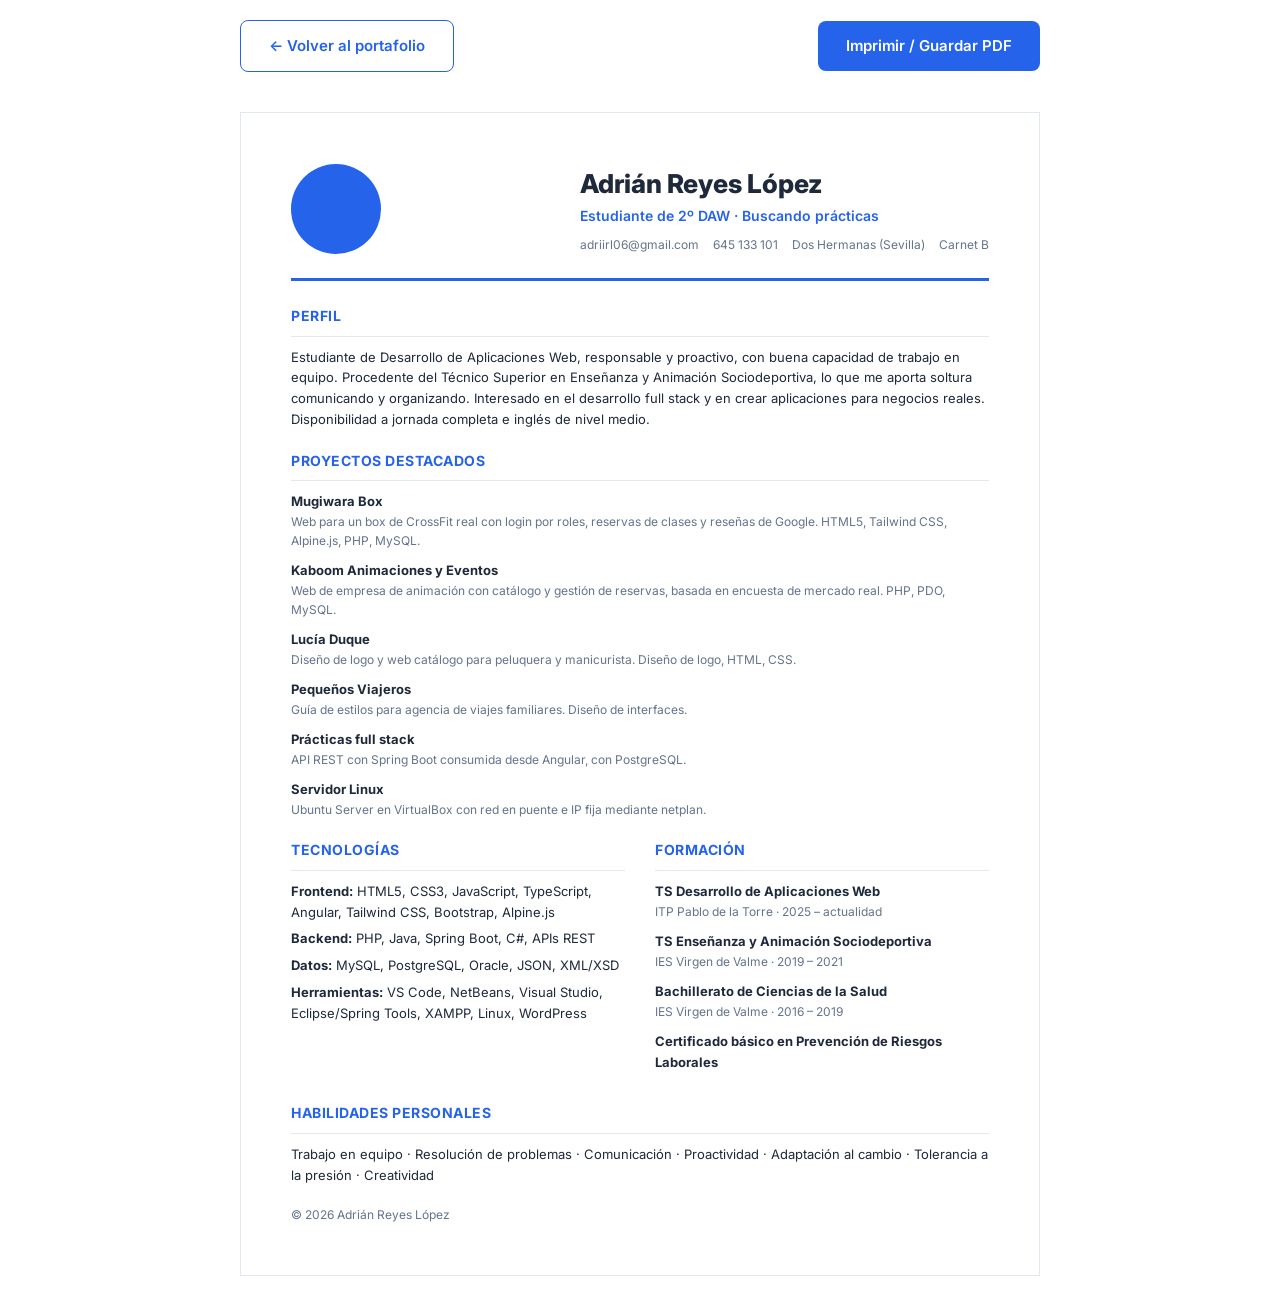
==== cv.html @ adaeef22 "Primera versión del portafolio web Portada, sobre mí, proyectos, tecnologías, formación y contacto, " ====
<!DOCTYPE html>
<html lang="es">
<head>
  <meta charset="UTF-8">
  <meta name="viewport" content="width=device-width, initial-scale=1.0">
  <title>CV · Adrián Reyes López</title>
  <link rel="preconnect" href="https://fonts.googleapis.com">
  <link rel="preconnect" href="https://fonts.gstatic.com" crossorigin>
  <link href="https://fonts.googleapis.com/css2?family=Inter:wght@400;500;600;700;800&display=swap" rel="stylesheet">
  <link rel="stylesheet" href="estilos.css">
</head>
<body>

  <!-- ===== BARRA DE ACCIONES (no se imprime) ===== -->
  <div class="barra-acciones-cv no-imprimir">
    <a href="index.html" class="boton boton-secundario">← Volver al portafolio</a>
    <a href="#" onclick="window.print(); return false;" class="boton boton-primario">Imprimir / Guardar PDF</a>
  </div>

  <!-- ===== PAGINA CV (A4) ===== -->
  <div class="pagina-cv">

    <!-- ===== CABECERA ===== -->
    <header class="cabecera-cv">
      <div class="foto-cv"></div>
      <div>
        <h1 class="nombre-cv">Adrián Reyes López</h1>
        <p class="puesto-cv">Estudiante de 2º DAW · Buscando prácticas</p>
        <div class="datos-contacto-cv">
          <span>adriirl06@gmail.com</span>
          <span>645 133 101</span>
          <span>Dos Hermanas (Sevilla)</span>
          <span>Carnet B</span>
        </div>
      </div>
    </header>

    <!-- ===== PERFIL ===== -->
    <section class="seccion-cv">
      <h2 class="titulo-seccion-cv">Perfil</h2>
      <p class="texto-cv">
        Estudiante de Desarrollo de Aplicaciones Web, responsable y proactivo,
        con buena capacidad de trabajo en equipo. Procedente del Técnico
        Superior en Enseñanza y Animación Sociodeportiva, lo que me aporta
        soltura comunicando y organizando. Interesado en el desarrollo full
        stack y en crear aplicaciones para negocios reales. Disponibilidad a
        jornada completa e inglés de nivel medio.
      </p>
    </section>

    <!-- ===== PROYECTOS DESTACADOS ===== -->
    <section class="seccion-cv">
      <h2 class="titulo-seccion-cv">Proyectos destacados</h2>

      <div class="elemento-cv">
        <p class="titulo-elemento-cv">Mugiwara Box</p>
        <p class="detalle-elemento-cv">
          Web para un box de CrossFit real con login por roles, reservas de
          clases y reseñas de Google. HTML5, Tailwind CSS, Alpine.js, PHP, MySQL.
        </p>
      </div>
      <div class="elemento-cv">
        <p class="titulo-elemento-cv">Kaboom Animaciones y Eventos</p>
        <p class="detalle-elemento-cv">
          Web de empresa de animación con catálogo y gestión de reservas,
          basada en encuesta de mercado real. PHP, PDO, MySQL.
        </p>
      </div>
      <div class="elemento-cv">
        <p class="titulo-elemento-cv">Lucía Duque</p>
        <p class="detalle-elemento-cv">
          Diseño de logo y web catálogo para peluquera y manicurista. Diseño de logo, HTML, CSS.
        </p>
      </div>
      <div class="elemento-cv">
        <p class="titulo-elemento-cv">Pequeños Viajeros</p>
        <p class="detalle-elemento-cv">
          Guía de estilos para agencia de viajes familiares. Diseño de interfaces.
        </p>
      </div>
      <div class="elemento-cv">
        <p class="titulo-elemento-cv">Prácticas full stack</p>
        <p class="detalle-elemento-cv">
          API REST con Spring Boot consumida desde Angular, con PostgreSQL.
        </p>
      </div>
      <div class="elemento-cv">
        <p class="titulo-elemento-cv">Servidor Linux</p>
        <p class="detalle-elemento-cv">
          Ubuntu Server en VirtualBox con red en puente e IP fija mediante netplan.
        </p>
      </div>
    </section>

    <!-- ===== TECNOLOGIAS Y FORMACION ===== -->
    <div class="rejilla-cv-dos-columnas">
      <section class="seccion-cv">
        <h2 class="titulo-seccion-cv">Tecnologías</h2>
        <p class="texto-cv"><strong>Frontend:</strong> HTML5, CSS3, JavaScript, TypeScript, Angular, Tailwind CSS, Bootstrap, Alpine.js</p>
        <p class="texto-cv"><strong>Backend:</strong> PHP, Java, Spring Boot, C#, APIs REST</p>
        <p class="texto-cv"><strong>Datos:</strong> MySQL, PostgreSQL, Oracle, JSON, XML/XSD</p>
        <p class="texto-cv"><strong>Herramientas:</strong> VS Code, NetBeans, Visual Studio, Eclipse/Spring Tools, XAMPP, Linux, WordPress</p>
      </section>

      <section class="seccion-cv">
        <h2 class="titulo-seccion-cv">Formación</h2>
        <div class="elemento-cv">
          <p class="titulo-elemento-cv">TS Desarrollo de Aplicaciones Web</p>
          <p class="detalle-elemento-cv">ITP Pablo de la Torre · 2025 – actualidad</p>
        </div>
        <div class="elemento-cv">
          <p class="titulo-elemento-cv">TS Enseñanza y Animación Sociodeportiva</p>
          <p class="detalle-elemento-cv">IES Virgen de Valme · 2019 – 2021</p>
        </div>
        <div class="elemento-cv">
          <p class="titulo-elemento-cv">Bachillerato de Ciencias de la Salud</p>
          <p class="detalle-elemento-cv">IES Virgen de Valme · 2016 – 2019</p>
        </div>
        <div class="elemento-cv">
          <p class="titulo-elemento-cv">Certificado básico en Prevención de Riesgos Laborales</p>
        </div>
      </section>
    </div>

    <!-- ===== HABILIDADES ===== -->
    <section class="seccion-cv">
      <h2 class="titulo-seccion-cv">Habilidades personales</h2>
      <p class="texto-cv">
        Trabajo en equipo · Resolución de problemas · Comunicación ·
        Proactividad · Adaptación al cambio · Tolerancia a la presión · Creatividad
      </p>
    </section>

    <footer>
      <p class="detalle-elemento-cv">© 2026 Adrián Reyes López</p>
    </footer>

  </div>

</body>
</html>
---- estilos.css ----
/* =====================================================
   VARIABLES Y BASE
===================================================== */
:root {
  --azul: #2563eb;
  --azul-oscuro: #1d4ed8;
  --blanco: #ffffff;
  --gris-claro: #f8fafc;
  --oscuro: #0f172a;
  --texto: #1e293b;
  --texto-suave: #64748b;
  --borde: #e2e8f0;
}

* {
  margin: 0;
  padding: 0;
  box-sizing: border-box;
}

html {
  scroll-behavior: smooth;
  scroll-padding-top: 80px;
}

body {
  font-family: "Inter", Arial, sans-serif;
  color: var(--texto);
  background-color: var(--blanco);
  line-height: 1.6;
}

img {
  max-width: 100%;
  display: block;
}

a {
  text-decoration: none;
  color: inherit;
}

ul {
  list-style: none;
}

.contenedor {
  max-width: 1100px;
  margin: 0 auto;
  padding: 0 20px;
}

/* =====================================================
   CABECERA
===================================================== */
.cabecera {
  position: fixed;
  top: 0;
  left: 0;
  width: 100%;
  height: 70px;
  background-color: var(--blanco);
  border-bottom: 1px solid var(--borde);
  z-index: 1000;
}

.cabecera .contenedor {
  height: 70px;
  display: flex;
  align-items: center;
  justify-content: space-between;
}

.logo-cabecera {
  font-weight: 700;
  font-size: 18px;
  color: var(--azul);
}

.menu-principal {
  display: flex;
  gap: 28px;
}

.menu-principal a {
  font-size: 15px;
  font-weight: 500;
  color: var(--texto);
  transition: color 0.2s ease;
}

.menu-principal a:hover {
  color: var(--azul);
}

/* =====================================================
   SECCIONES GENERALES
===================================================== */
.seccion {
  padding: 90px 0;
}

.seccion-gris {
  background-color: var(--gris-claro);
}

.titulo-seccion {
  font-size: 32px;
  font-weight: 700;
  text-align: center;
  margin-bottom: 12px;
}

.subtitulo-seccion {
  font-size: 16px;
  color: var(--texto-suave);
  text-align: center;
  max-width: 600px;
  margin: 0 auto 50px;
}

/* =====================================================
   PORTADA
===================================================== */
.portada {
  padding-top: 180px;
  padding-bottom: 90px;
  text-align: center;
}

.etiqueta-portada {
  display: inline-block;
  background-color: #dbeafe;
  color: var(--azul-oscuro);
  font-size: 13px;
  font-weight: 600;
  padding: 6px 16px;
  border-radius: 20px;
  margin-bottom: 24px;
}

.foto-perfil {
  width: 160px;
  height: 160px;
  border-radius: 50%;
  margin: 0 auto 28px;
  background-color: var(--azul);
  background-image: url("img/perfil.jpg");
  background-size: cover;
  background-position: center;
  border: 4px solid var(--blanco);
  box-shadow: 0 4px 16px rgba(0, 0, 0, 0.1);
}

.titulo-portada {
  font-size: 40px;
  font-weight: 800;
  max-width: 700px;
  margin: 0 auto 18px;
}

.texto-portada {
  font-size: 17px;
  color: var(--texto-suave);
  max-width: 560px;
  margin: 0 auto 32px;
}

.botones-portada {
  display: flex;
  gap: 16px;
  justify-content: center;
  flex-wrap: wrap;
}

.boton {
  display: inline-block;
  padding: 13px 28px;
  border-radius: 8px;
  font-size: 15px;
  font-weight: 600;
  transition: opacity 0.2s ease, transform 0.15s ease;
}

.boton:hover {
  transform: translateY(-2px);
}

.boton-primario {
  background-color: var(--azul);
  color: var(--blanco);
}

.boton-secundario {
  background-color: var(--blanco);
  color: var(--azul);
  border: 1px solid var(--azul);
}

/* =====================================================
   SOBRE MI
===================================================== */
.bloque-sobre-mi {
  display: grid;
  grid-template-columns: 1.4fr 1fr;
  gap: 50px;
  align-items: start;
}

.texto-sobre-mi p {
  margin-bottom: 16px;
  color: var(--texto);
}

.lista-datos-rapidos {
  background-color: var(--blanco);
  border: 1px solid var(--borde);
  border-radius: 12px;
  padding: 24px;
}

.lista-datos-rapidos li {
  display: flex;
  justify-content: space-between;
  padding: 10px 0;
  border-bottom: 1px solid var(--borde);
  font-size: 14px;
}

.lista-datos-rapidos li:last-child {
  border-bottom: none;
}

.lista-datos-rapidos span:first-child {
  color: var(--texto-suave);
}

.lista-datos-rapidos span:last-child {
  font-weight: 600;
}

/* =====================================================
   PROYECTOS
===================================================== */
.rejilla-proyectos {
  display: grid;
  grid-template-columns: repeat(3, 1fr);
  gap: 28px;
}

.tarjeta-proyecto {
  background-color: var(--blanco);
  border: 1px solid var(--borde);
  border-radius: 12px;
  overflow: hidden;
  display: flex;
  flex-direction: column;
  transition: transform 0.2s ease, box-shadow 0.2s ease;
}

.tarjeta-proyecto:hover {
  transform: translateY(-4px);
  box-shadow: 0 10px 24px rgba(0, 0, 0, 0.08);
}

.imagen-proyecto {
  height: 170px;
  width: 100%;
  background-color: var(--azul);
  background-size: cover;
  background-position: center;
}

.imagen-mugiwara { background-image: url("img/mugiwara.jpg"); }
.imagen-kaboom { background-image: url("img/kaboom.jpg"); }
.imagen-lucia-duque { background-image: url("img/lucia-duque.jpg"); }
.imagen-pequenos-viajeros { background-image: url("img/pequenos-viajeros.jpg"); }
.imagen-spring-angular { background-image: url("img/spring-angular.jpg"); }
.imagen-ubuntu-server { background-image: url("img/ubuntu-server.jpg"); }

.cuerpo-tarjeta {
  padding: 22px;
  display: flex;
  flex-direction: column;
  flex: 1;
}

.titulo-tarjeta {
  font-size: 18px;
  font-weight: 700;
  margin-bottom: 10px;
}

.descripcion-tarjeta {
  font-size: 14px;
  color: var(--texto-suave);
  margin-bottom: 16px;
  flex: 1;
}

.etiquetas-tecnologia {
  display: flex;
  flex-wrap: wrap;
  gap: 8px;
}

.etiqueta-tecnologia {
  background-color: var(--gris-claro);
  color: var(--azul-oscuro);
  font-size: 12px;
  font-weight: 600;
  padding: 4px 10px;
  border-radius: 6px;
}

/* =====================================================
   TECNOLOGIAS
===================================================== */
.rejilla-tecnologias {
  display: grid;
  grid-template-columns: repeat(4, 1fr);
  gap: 24px;
  margin-bottom: 50px;
}

.bloque-tecnologia {
  background-color: var(--blanco);
  border: 1px solid var(--borde);
  border-radius: 12px;
  padding: 22px;
}

.titulo-bloque-tecnologia {
  font-size: 15px;
  font-weight: 700;
  color: var(--azul);
  margin-bottom: 14px;
}

.bloque-tecnologia ul li {
  font-size: 14px;
  padding: 5px 0;
  color: var(--texto);
}

.habilidades-personales {
  display: flex;
  flex-wrap: wrap;
  gap: 10px;
  justify-content: center;
}

.etiqueta-habilidad {
  background-color: var(--gris-claro);
  border: 1px solid var(--borde);
  font-size: 13px;
  font-weight: 600;
  padding: 8px 16px;
  border-radius: 20px;
}

/* =====================================================
   FORMACION
===================================================== */
.linea-tiempo {
  max-width: 700px;
  margin: 0 auto;
  border-left: 2px solid var(--azul);
  padding-left: 30px;
}

.elemento-tiempo {
  position: relative;
  margin-bottom: 32px;
}

.elemento-tiempo::before {
  content: "";
  position: absolute;
  left: -38px;
  top: 4px;
  width: 12px;
  height: 12px;
  border-radius: 50%;
  background-color: var(--azul);
}

.fecha-tiempo {
  font-size: 13px;
  font-weight: 700;
  color: var(--azul);
  margin-bottom: 4px;
}

.titulo-tiempo {
  font-size: 17px;
  font-weight: 700;
  margin-bottom: 2px;
}

.lugar-tiempo {
  font-size: 14px;
  color: var(--texto-suave);
}

/* =====================================================
   CONTACTO
===================================================== */
.seccion-contacto {
  background-color: var(--oscuro);
  color: var(--blanco);
  text-align: center;
}

.seccion-contacto .titulo-seccion,
.seccion-contacto .subtitulo-seccion {
  color: var(--blanco);
}

.seccion-contacto .subtitulo-seccion {
  color: #94a3b8;
}

.enlaces-contacto {
  display: flex;
  flex-wrap: wrap;
  gap: 16px;
  justify-content: center;
}

.enlace-contacto {
  background-color: rgba(255, 255, 255, 0.08);
  border: 1px solid rgba(255, 255, 255, 0.15);
  padding: 13px 26px;
  border-radius: 8px;
  font-size: 15px;
  font-weight: 600;
  transition: background-color 0.2s ease;
}

.enlace-contacto:hover {
  background-color: var(--azul);
}

/* =====================================================
   PIE DE PAGINA
===================================================== */
.pie-pagina {
  background-color: var(--oscuro);
  color: #94a3b8;
  text-align: center;
  font-size: 13px;
  padding: 24px 0;
  border-top: 1px solid rgba(255, 255, 255, 0.1);
}

/* =====================================================
   RESPONSIVE: TABLET
===================================================== */
@media (max-width: 1024px) {
  .rejilla-proyectos {
    grid-template-columns: repeat(2, 1fr);
  }

  .rejilla-tecnologias {
    grid-template-columns: repeat(2, 1fr);
  }

  .bloque-sobre-mi {
    grid-template-columns: 1fr;
  }
}

/* =====================================================
   RESPONSIVE: MOVIL
===================================================== */
@media (max-width: 640px) {
  .cabecera .contenedor {
    gap: 12px;
  }

  .menu-principal {
    gap: 14px;
    overflow-x: auto;
    -webkit-overflow-scrolling: touch;
    scrollbar-width: none;
  }

  .menu-principal::-webkit-scrollbar {
    display: none;
  }

  .menu-principal a {
    font-size: 13px;
    white-space: nowrap;
  }

  .titulo-portada {
    font-size: 30px;
  }

  .seccion {
    padding: 60px 0;
  }

  .rejilla-proyectos {
    grid-template-columns: 1fr;
  }

  .rejilla-tecnologias {
    grid-template-columns: 1fr;
  }
}

/* =====================================================
   PAGINA CV (impresion)
===================================================== */
.pagina-cv {
  max-width: 800px;
  margin: 40px auto;
  background-color: var(--blanco);
  border: 1px solid var(--borde);
  padding: 50px;
}

.barra-acciones-cv {
  max-width: 800px;
  margin: 20px auto 0;
  display: flex;
  justify-content: space-between;
  align-items: center;
}

.cabecera-cv {
  display: flex;
  justify-content: space-between;
  align-items: center;
  gap: 24px;
  border-bottom: 3px solid var(--azul);
  padding-bottom: 24px;
  margin-bottom: 24px;
}

.foto-cv {
  width: 90px;
  height: 90px;
  border-radius: 50%;
  background-color: var(--azul);
  background-image: url("img/perfil.jpg");
  background-size: cover;
  background-position: center;
  flex-shrink: 0;
}

.nombre-cv {
  font-size: 26px;
  font-weight: 800;
}

.puesto-cv {
  font-size: 14px;
  color: var(--azul);
  font-weight: 600;
  margin-bottom: 8px;
}

.datos-contacto-cv {
  display: flex;
  flex-wrap: wrap;
  gap: 14px;
  font-size: 12px;
  color: var(--texto-suave);
}

.seccion-cv {
  margin-bottom: 20px;
}

.titulo-seccion-cv {
  font-size: 14px;
  font-weight: 700;
  color: var(--azul);
  text-transform: uppercase;
  letter-spacing: 0.5px;
  margin-bottom: 10px;
  border-bottom: 1px solid var(--borde);
  padding-bottom: 8px;
}

.texto-cv {
  font-size: 13px;
  color: var(--texto);
  margin-bottom: 6px;
}

.elemento-cv {
  margin-bottom: 10px;
}

.titulo-elemento-cv {
  font-size: 13px;
  font-weight: 700;
}

.detalle-elemento-cv {
  font-size: 12px;
  color: var(--texto-suave);
}

.rejilla-cv-dos-columnas {
  display: grid;
  grid-template-columns: 1fr 1fr;
  gap: 30px;
}

.lista-cv li {
  font-size: 12px;
  padding: 2px 0;
}

@media print {
  @page {
    size: A4;
    margin: 12mm;
  }

  .no-imprimir {
    display: none;
  }

  body {
    background-color: var(--blanco);
  }

  .pagina-cv {
    margin: 0;
    border: none;
    padding: 0;
  }

  .foto-cv,
  .foto-perfil {
    print-color-adjust: exact;
    -webkit-print-color-adjust: exact;
  }
}
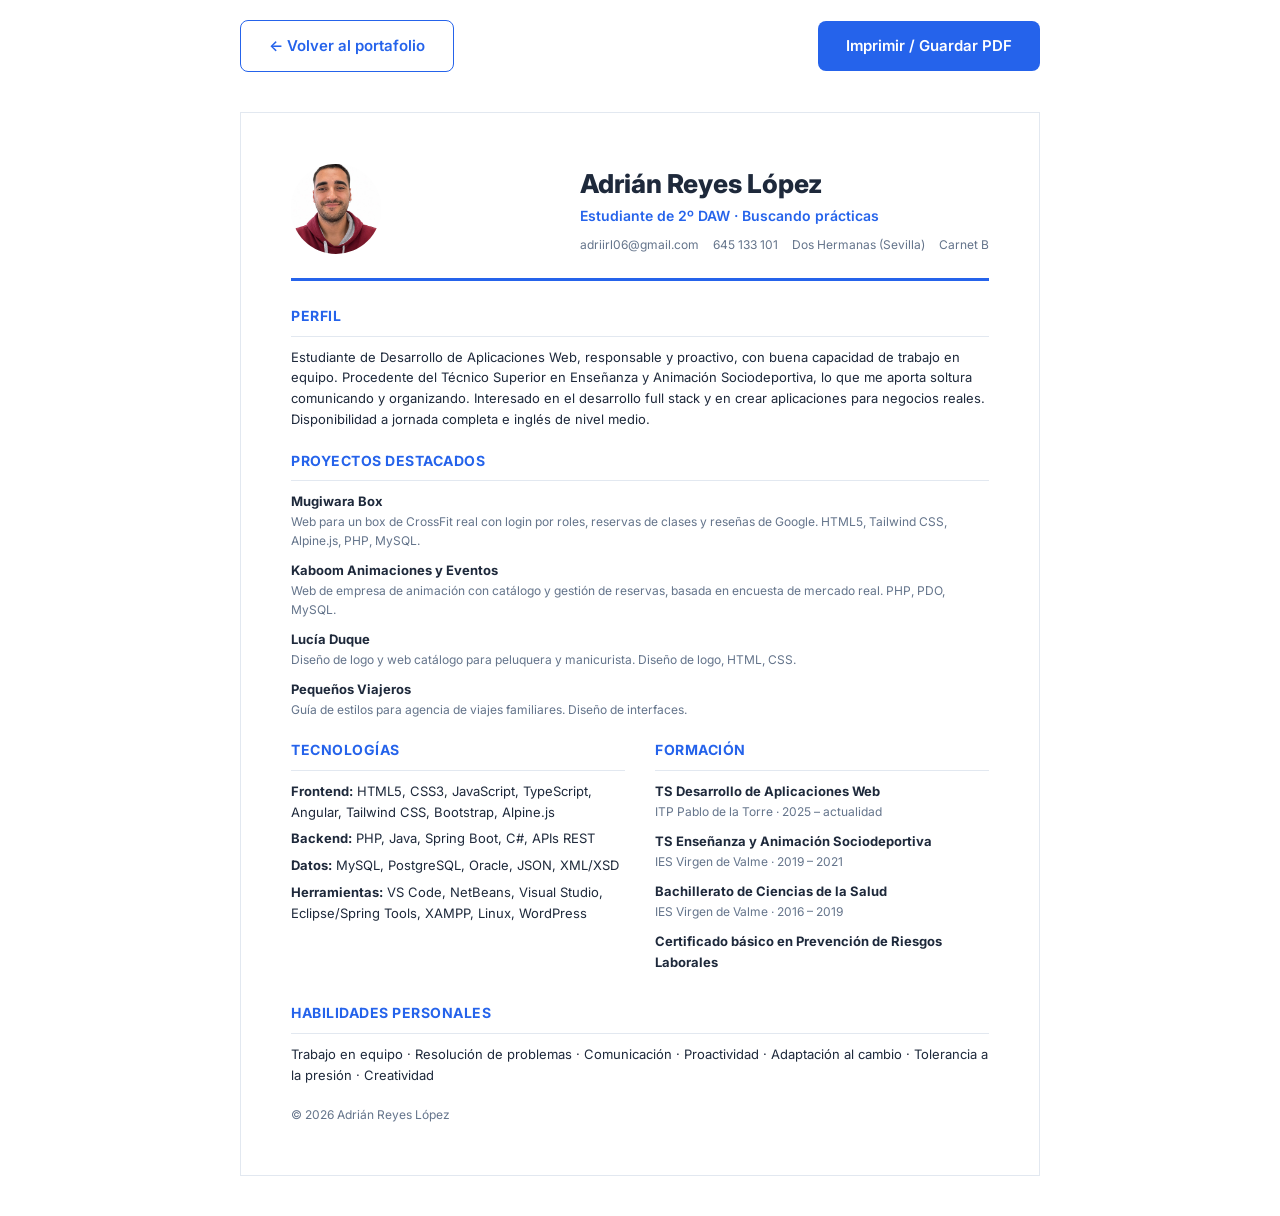
==== commit b2087be4: "Quita las tarjetas de Prácticas full stack y Servidor Linux - Elimina ambos proyectos de index.html " ====
--- a/cv.html
+++ b/cv.html
@@ -78,18 +78,6 @@
           Guía de estilos para agencia de viajes familiares. Diseño de interfaces.
         </p>
       </div>
-      <div class="elemento-cv">
-        <p class="titulo-elemento-cv">Prácticas full stack</p>
-        <p class="detalle-elemento-cv">
-          API REST con Spring Boot consumida desde Angular, con PostgreSQL.
-        </p>
-      </div>
-      <div class="elemento-cv">
-        <p class="titulo-elemento-cv">Servidor Linux</p>
-        <p class="detalle-elemento-cv">
-          Ubuntu Server en VirtualBox con red en puente e IP fija mediante netplan.
-        </p>
-      </div>
     </section>
 
     <!-- ===== TECNOLOGIAS Y FORMACION ===== -->
--- a/estilos.css
+++ b/estilos.css
@@ -244,7 +244,7 @@
 ===================================================== */
 .rejilla-proyectos {
   display: grid;
-  grid-template-columns: repeat(3, 1fr);
+  grid-template-columns: repeat(2, 1fr);
   gap: 28px;
 }
 
@@ -266,17 +266,185 @@
 .imagen-proyecto {
   height: 170px;
   width: 100%;
-  background-color: var(--azul);
+}
+
+.imagen-pequenos-viajeros {
+  background-color: #fde8d7;
+  background-image: url("img/pequenos-viajeros.jpg");
   background-size: cover;
   background-position: center;
 }
-
-.imagen-mugiwara { background-image: url("img/mugiwara.jpg"); }
-.imagen-kaboom { background-image: url("img/kaboom.jpg"); }
-.imagen-lucia-duque { background-image: url("img/lucia-duque.jpg"); }
-.imagen-pequenos-viajeros { background-image: url("img/pequenos-viajeros.jpg"); }
-.imagen-spring-angular { background-image: url("img/spring-angular.jpg"); }
-.imagen-ubuntu-server { background-image: url("img/ubuntu-server.jpg"); }
+.boton-tarjeta {
+  align-self: flex-start;
+  margin-top: 14px;
+  padding: 9px 18px;
+  font-size: 13px;
+}
+
+/* ===== CARRUSEL DE PROYECTOS ===== */
+.carrusel {
+  position: relative;
+  height: 170px;
+  width: 100%;
+  background-color: var(--azul);
+  overflow: hidden;
+}
+
+.carrusel-ajuste-contain {
+  background-color: var(--gris-claro);
+}
+
+.pista-carrusel {
+  display: flex;
+  height: 100%;
+  width: 100%;
+  overflow-x: auto;
+  scroll-snap-type: x mandatory;
+  scrollbar-width: none;
+}
+
+.pista-carrusel::-webkit-scrollbar {
+  display: none;
+}
+
+.diapositiva-carrusel {
+  flex: 0 0 100%;
+  height: 100%;
+  scroll-snap-align: start;
+}
+
+.diapositiva-carrusel img {
+  display: block;
+  width: 100%;
+  height: 100%;
+  object-fit: cover;
+  cursor: zoom-in;
+}
+
+.carrusel-ajuste-contain .diapositiva-carrusel img {
+  object-fit: contain;
+  padding: 16px;
+}
+
+.flecha-carrusel {
+  position: absolute;
+  top: 50%;
+  transform: translateY(-50%);
+  width: 32px;
+  height: 32px;
+  border: none;
+  border-radius: 50%;
+  background-color: rgba(15, 23, 42, 0.55);
+  color: var(--blanco);
+  font-size: 16px;
+  display: flex;
+  align-items: center;
+  justify-content: center;
+  cursor: pointer;
+  transition: background-color 0.2s ease;
+}
+
+.flecha-carrusel:hover {
+  background-color: rgba(15, 23, 42, 0.8);
+}
+
+.flecha-carrusel-anterior { left: 10px; }
+.flecha-carrusel-siguiente { right: 10px; }
+
+.puntos-carrusel {
+  position: absolute;
+  bottom: 10px;
+  left: 0;
+  width: 100%;
+  display: flex;
+  justify-content: center;
+  gap: 6px;
+}
+
+.punto-carrusel {
+  width: 8px;
+  height: 8px;
+  padding: 0;
+  border: none;
+  border-radius: 50%;
+  background-color: rgba(255, 255, 255, 0.6);
+  cursor: pointer;
+}
+
+.punto-carrusel-activo {
+  background-color: var(--blanco);
+}
+
+/* ===== LIGHTBOX ===== */
+.lightbox-overlay {
+  position: fixed;
+  inset: 0;
+  display: flex;
+  align-items: center;
+  justify-content: center;
+  background-color: rgba(15, 23, 42, 0.92);
+  opacity: 0;
+  visibility: hidden;
+  transition: opacity 0.2s ease;
+  z-index: 2000;
+}
+
+.lightbox-overlay-visible {
+  opacity: 1;
+  visibility: visible;
+}
+
+.lightbox-imagen {
+  max-width: 90vw;
+  max-height: 85vh;
+  object-fit: contain;
+  border-radius: 8px;
+}
+
+.lightbox-cerrar,
+.lightbox-anterior,
+.lightbox-siguiente {
+  position: absolute;
+  border: none;
+  border-radius: 50%;
+  background-color: rgba(255, 255, 255, 0.1);
+  color: var(--blanco);
+  display: flex;
+  align-items: center;
+  justify-content: center;
+  cursor: pointer;
+  transition: background-color 0.2s ease;
+}
+
+.lightbox-cerrar:hover,
+.lightbox-anterior:hover,
+.lightbox-siguiente:hover {
+  background-color: rgba(255, 255, 255, 0.2);
+}
+
+.lightbox-cerrar {
+  top: 20px;
+  right: 20px;
+  width: 40px;
+  height: 40px;
+  font-size: 24px;
+}
+
+.lightbox-anterior,
+.lightbox-siguiente {
+  top: 50%;
+  transform: translateY(-50%);
+  width: 48px;
+  height: 48px;
+  font-size: 20px;
+}
+
+.lightbox-anterior { left: 20px; }
+.lightbox-siguiente { right: 20px; }
+
+body.bloquear-scroll {
+  overflow: hidden;
+}
 
 .cuerpo-tarjeta {
   padding: 22px;
@@ -458,10 +626,6 @@
    RESPONSIVE: TABLET
 ===================================================== */
 @media (max-width: 1024px) {
-  .rejilla-proyectos {
-    grid-template-columns: repeat(2, 1fr);
-  }
-
   .rejilla-tecnologias {
     grid-template-columns: repeat(2, 1fr);
   }
